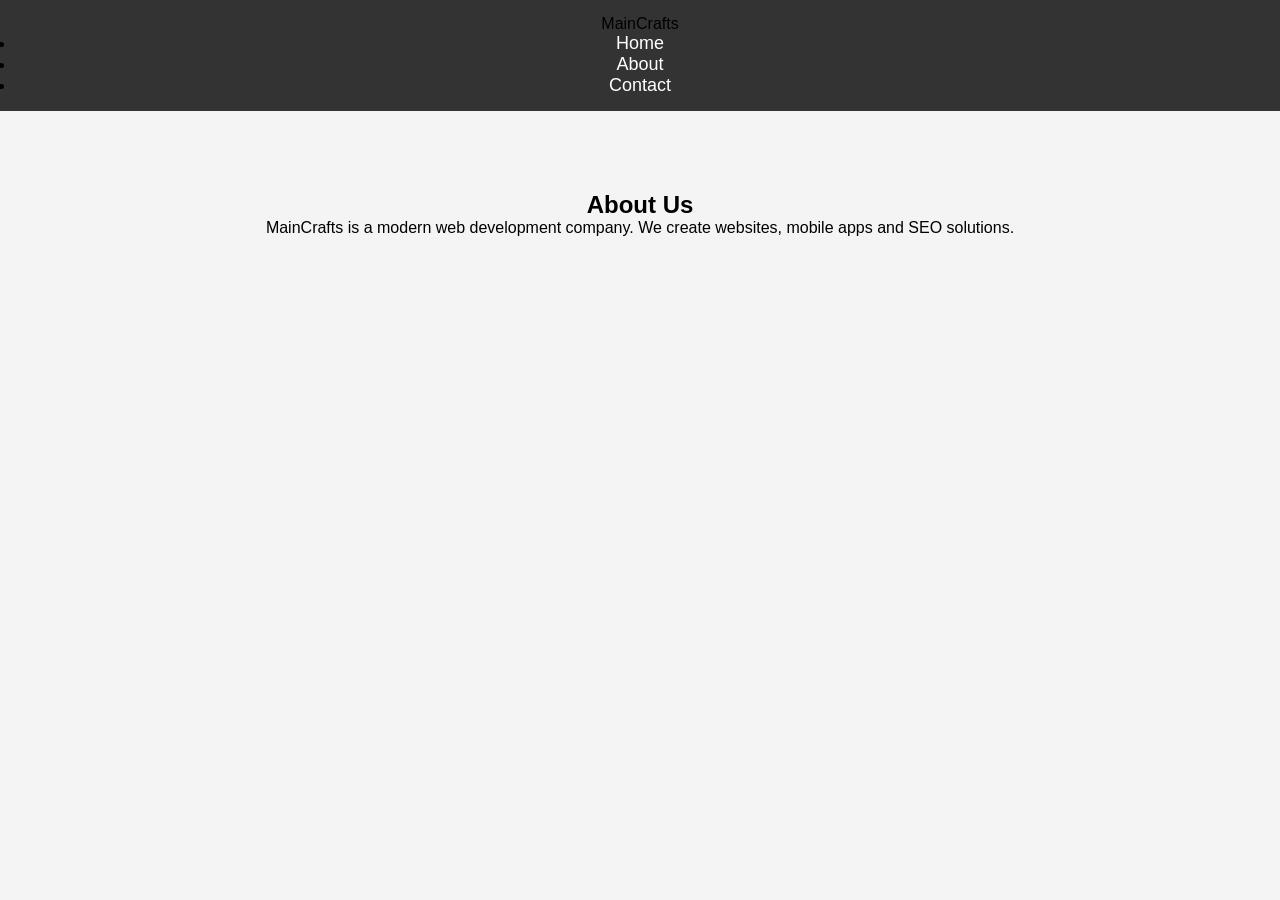
==== about.html @ 76abc1dd "Revise about page content and navigation structure Updated the content and structure of the about pa" ====
<!DOCTYPE html>

<html>

<head>

<title>About</title>

<link rel="stylesheet" href="style.css">

</head>

<body>

<nav>

<div class="logo">MainCrafts</div>

<ul>

<li><a href="index.html">Home</a></li>

<li><a href="about.html">About</a></li>

<li><a href="contact.html">Contact</a></li>

</ul>

</nav>


<section class="about">

<h1>About Us</h1>

<p>

MainCrafts is a modern web development company.

We create websites, mobile apps and SEO solutions.

</p>

</section>

</body>

</html>
---- style.css ----
*{
margin:0;
padding:0;
box-sizing:border-box;
font-family:Arial,sans-serif;
}

body{
background:#f4f4f4;
}

nav{
background:#333;
padding:15px;
text-align:center;
}

nav a{
color:white;
text-decoration:none;
margin:20px;
font-size:18px;
}

nav a:hover{
color:yellow;
}

.hero{
text-align:center;
padding:80px;
background:white;
}

.hero h1{
font-size:40px;
margin-bottom:20px;
}

.hero p{
margin-bottom:20px;
}

.hero button{
padding:12px 25px;
background:#333;
color:white;
border:none;
border-radius:5px;
}

.services{
padding:50px;
text-align:center;
}

.container{
display:flex;
justify-content:center;
gap:20px;
flex-wrap:wrap;
}

.card{
width:250px;
background:white;
padding:20px;
border-radius:10px;
box-shadow:0 0 10px gray;
}

.about{
padding:80px;
text-align:center;
}

.contact{
padding:50px;
text-align:center;
}

form{
width:350px;
margin:auto;
}

input,
textarea{
width:100%;
padding:12px;
margin:10px 0;
border:1px solid #ccc;
border-radius:5px;
}

button{
padding:12px 25px;
background:#333;
color:white;
border:none;
border-radius:5px;
cursor:pointer;
}

button:hover{
background:#555;
}

@media(max-width:768px){

.container{
flex-direction:column;
align-items:center;
}

form{
width:90%;
}

}
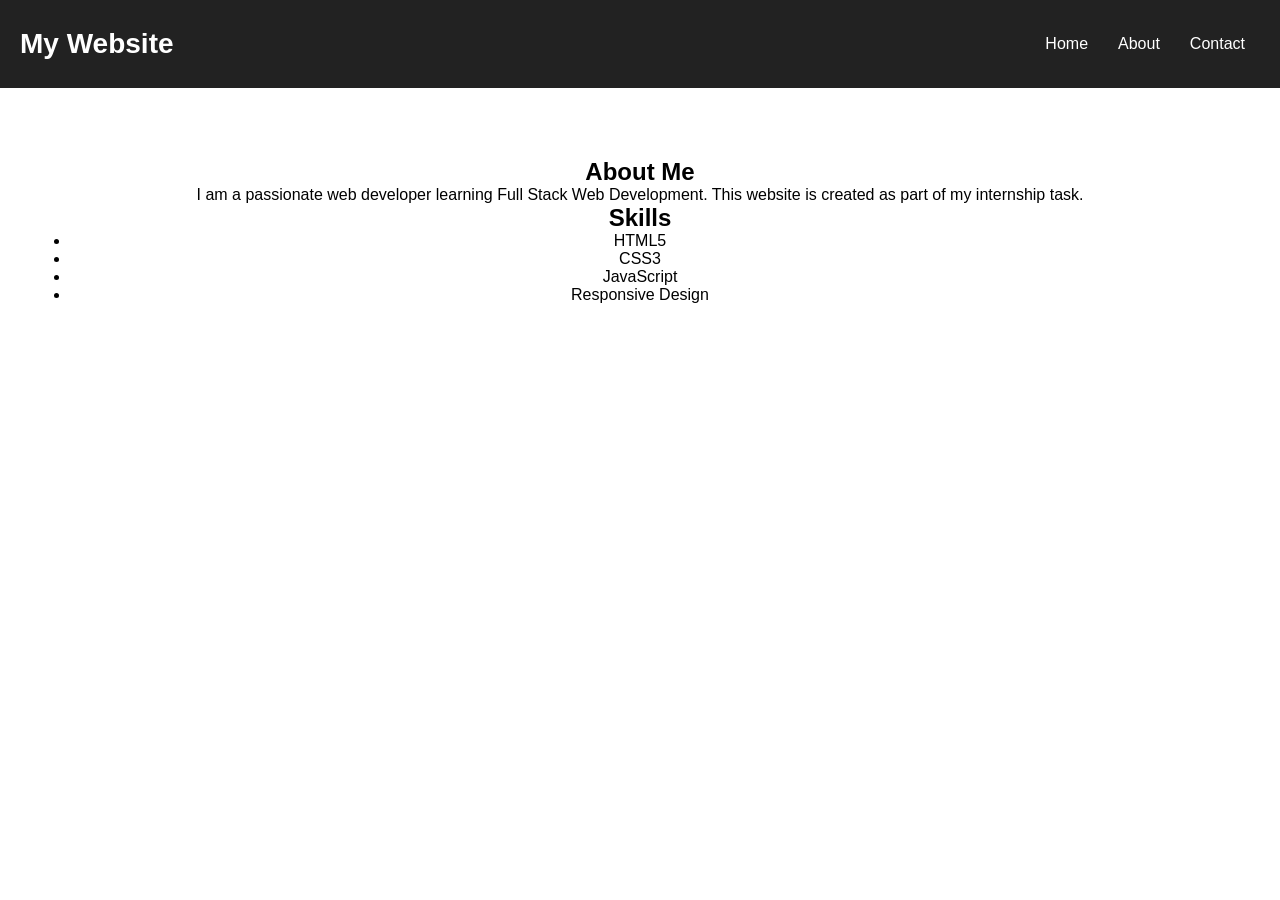
==== commit d0ad25cf: "Update about.html" ====
--- a/about.html
+++ b/about.html
@@ -1,48 +1,37 @@
 <!DOCTYPE html>
-
-<html>
-
+<html lang="en">
 <head>
-
-<title>About</title>
-
-<link rel="stylesheet" href="style.css">
-
+    <meta charset="UTF-8">
+    <meta name="viewport" content="width=device-width, initial-scale=1.0">
+    <title>About</title>
+    <link rel="stylesheet" href="style.css">
 </head>
-
 <body>
 
 <nav>
-
-<div class="logo">MainCrafts</div>
-
-<ul>
-
-<li><a href="index.html">Home</a></li>
-
-<li><a href="about.html">About</a></li>
-
-<li><a href="contact.html">Contact</a></li>
-
-</ul>
-
+    <div class="logo">My Website</div>
+    <ul>
+        <li><a href="index.html">Home</a></li>
+        <li><a href="about.html">About</a></li>
+        <li><a href="contact.html">Contact</a></li>
+    </ul>
 </nav>
 
+<section class="about">
+    <h1>About Me</h1>
+    <p>
+        I am a passionate web developer learning Full Stack Web Development.
+        This website is created as part of my internship task.
+    </p>
 
-<section class="about">
-
-<h1>About Us</h1>
-
-<p>
-
-MainCrafts is a modern web development company.
-
-We create websites, mobile apps and SEO solutions.
-
-</p>
-
+    <h2>Skills</h2>
+    <ul>
+        <li>HTML5</li>
+        <li>CSS3</li>
+        <li>JavaScript</li>
+        <li>Responsive Design</li>
+    </ul>
 </section>
 
 </body>
-
 </html>
--- a/style.css
+++ b/style.css
@@ -5,116 +5,152 @@
 font-family:Arial,sans-serif;
 }
 
-body{
-background:#f4f4f4;
+nav{
+display:flex;
+justify-content:space-between;
+align-items:center;
+padding:20px;
+background:#222;
 }
 
-nav{
-background:#333;
-padding:15px;
-text-align:center;
+.logo{
+color:white;
+font-size:28px;
+font-weight:bold;
 }
 
-nav a{
+nav ul{
+display:flex;
+list-style:none;
+}
+
+nav ul li{
+position:relative;
+}
+
+nav ul li a{
 color:white;
 text-decoration:none;
-margin:20px;
-font-size:18px;
+padding:15px;
+display:block;
 }
 
-nav a:hover{
-color:yellow;
+.dropdown-content{
+
+display:none;
+
+position:absolute;
+
+background:white;
+
+min-width:170px;
+
+box-shadow:0 0 10px gray;
+
+}
+
+.dropdown-content a{
+
+color:black;
+
+padding:12px;
+
+display:block;
+
+}
+
+.dropdown:hover .dropdown-content{
+
+display:block;
+
 }
 
 .hero{
-text-align:center;
-padding:80px;
-background:white;
+
+height:90vh;
+
+display:flex;
+
+flex-direction:column;
+
+justify-content:center;
+
+align-items:center;
+
+background:#f4f4f4;
+
 }
 
 .hero h1{
-font-size:40px;
+
+font-size:50px;
+
 margin-bottom:20px;
+
 }
 
 .hero p{
+
+font-size:20px;
+
 margin-bottom:20px;
+
 }
 
-.hero button{
+.btn{
+
+background:#007bff;
+
+color:white;
+
 padding:12px 25px;
-background:#333;
-color:white;
-border:none;
+
+text-decoration:none;
+
 border-radius:5px;
+
 }
 
-.services{
-padding:50px;
-text-align:center;
-}
-
-.container{
-display:flex;
-justify-content:center;
-gap:20px;
-flex-wrap:wrap;
-}
-
-.card{
-width:250px;
-background:white;
-padding:20px;
-border-radius:10px;
-box-shadow:0 0 10px gray;
-}
-
-.about{
-padding:80px;
-text-align:center;
-}
+.about,
 
 .contact{
-padding:50px;
+
+padding:70px;
+
 text-align:center;
+
 }
 
 form{
+
 width:350px;
+
 margin:auto;
+
 }
 
 input,
+
 textarea{
+
 width:100%;
+
 padding:12px;
+
 margin:10px 0;
-border:1px solid #ccc;
-border-radius:5px;
+
 }
 
 button{
+
 padding:12px 25px;
-background:#333;
+
+background:#007bff;
+
 color:white;
+
 border:none;
-border-radius:5px;
+
 cursor:pointer;
-}
-
-button:hover{
-background:#555;
-}
-
-@media(max-width:768px){
-
-.container{
-flex-direction:column;
-align-items:center;
-}
-
-form{
-width:90%;
-}
 
 }
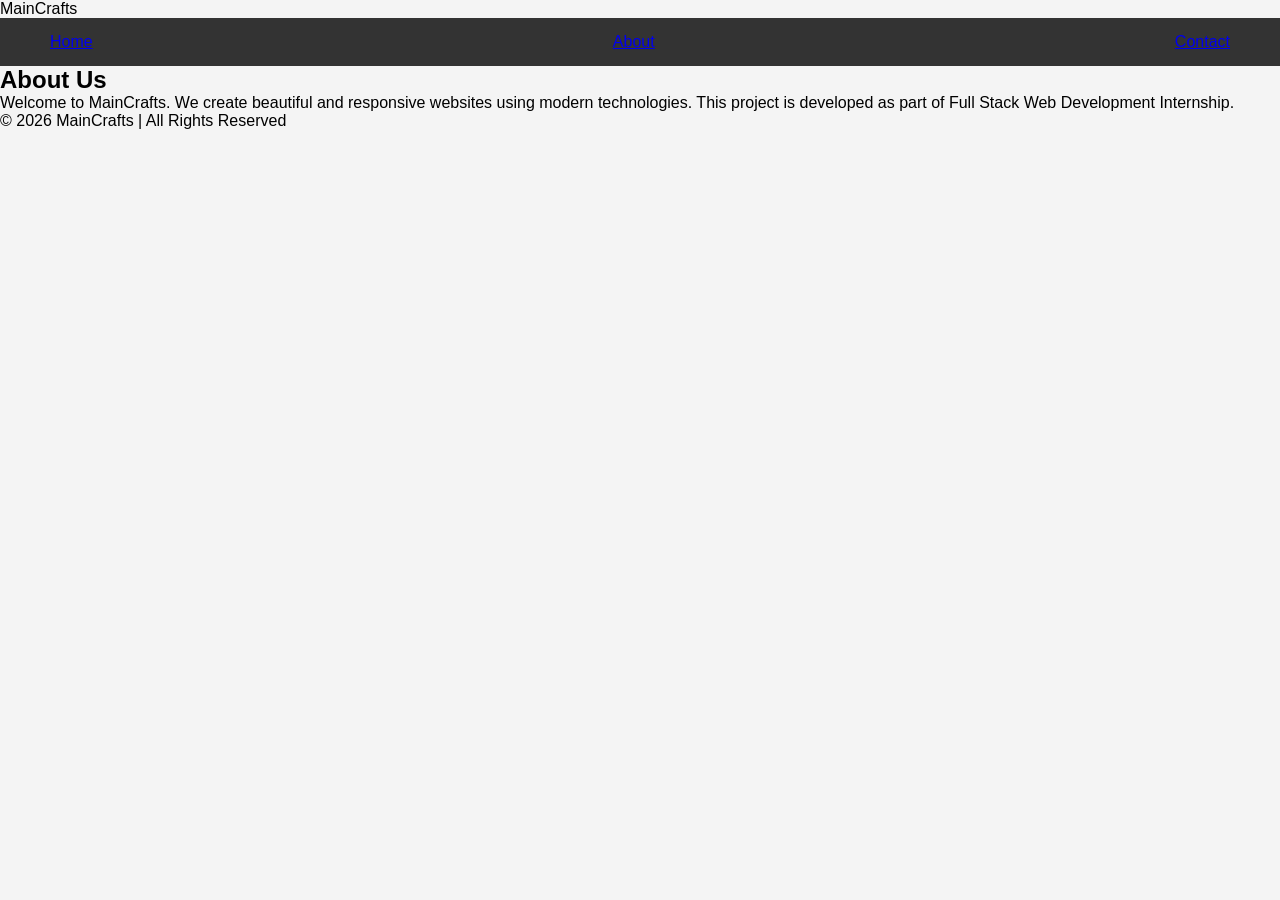
==== commit fd3e60f9: "Revise about.html structure and content" ====
--- a/about.html
+++ b/about.html
@@ -1,37 +1,76 @@
 <!DOCTYPE html>
-<html lang="en">
+<html>
+
 <head>
-    <meta charset="UTF-8">
-    <meta name="viewport" content="width=device-width, initial-scale=1.0">
-    <title>About</title>
-    <link rel="stylesheet" href="style.css">
+
+<meta charset="UTF-8">
+
+<meta name="viewport"
+
+content="width=device-width, initial-scale=1.0">
+
+<title>About</title>
+
+<link rel="stylesheet"
+
+href="style.css">
+
 </head>
+
 <body>
 
+<header>
+
+<div class="logo">
+
+Main<span>Crafts</span>
+
+</div>
+
 <nav>
-    <div class="logo">My Website</div>
-    <ul>
-        <li><a href="index.html">Home</a></li>
-        <li><a href="about.html">About</a></li>
-        <li><a href="contact.html">Contact</a></li>
-    </ul>
+
+<a href="index.html">Home</a>
+
+<a href="about.html">About</a>
+
+<a href="contact.html">Contact</a>
+
 </nav>
 
-<section class="about">
-    <h1>About Me</h1>
-    <p>
-        I am a passionate web developer learning Full Stack Web Development.
-        This website is created as part of my internship task.
-    </p>
+</header>
 
-    <h2>Skills</h2>
-    <ul>
-        <li>HTML5</li>
-        <li>CSS3</li>
-        <li>JavaScript</li>
-        <li>Responsive Design</li>
-    </ul>
+
+<section class="page">
+
+<h1>About Us</h1>
+
+<p>
+
+Welcome to MainCrafts.
+
+We create beautiful and responsive websites
+
+using modern technologies.
+
+This project is developed as part of
+
+Full Stack Web Development Internship.
+
+</p>
+
 </section>
 
+
+<footer>
+
+<p>
+
+© 2026 MainCrafts | All Rights Reserved
+
+</p>
+
+</footer>
+
 </body>
+
 </html>
--- a/style.css
+++ b/style.css
@@ -1,156 +1,108 @@
 *{
-margin:0;
-padding:0;
-box-sizing:border-box;
-font-family:Arial,sans-serif;
+    margin:0;
+    padding:0;
+    box-sizing:border-box;
+    font-family:Arial, sans-serif;
+}
+
+body{
+    background:#f4f4f4;
 }
 
 nav{
-display:flex;
-justify-content:space-between;
-align-items:center;
-padding:20px;
-background:#222;
-}
-
-.logo{
-color:white;
-font-size:28px;
-font-weight:bold;
+    background:#333;
+    color:white;
+    display:flex;
+    justify-content:space-between;
+    align-items:center;
+    padding:15px 50px;
 }
 
 nav ul{
-display:flex;
-list-style:none;
+    list-style:none;
+    display:flex;
 }
 
 nav ul li{
-position:relative;
+    margin-left:20px;
 }
 
 nav ul li a{
-color:white;
-text-decoration:none;
-padding:15px;
-display:block;
-}
-
-.dropdown-content{
-
-display:none;
-
-position:absolute;
-
-background:white;
-
-min-width:170px;
-
-box-shadow:0 0 10px gray;
-
-}
-
-.dropdown-content a{
-
-color:black;
-
-padding:12px;
-
-display:block;
-
-}
-
-.dropdown:hover .dropdown-content{
-
-display:block;
-
+    color:white;
+    text-decoration:none;
 }
 
 .hero{
-
-height:90vh;
-
-display:flex;
-
-flex-direction:column;
-
-justify-content:center;
-
-align-items:center;
-
-background:#f4f4f4;
-
-}
-
-.hero h1{
-
-font-size:50px;
-
-margin-bottom:20px;
-
-}
-
-.hero p{
-
-font-size:20px;
-
-margin-bottom:20px;
-
+    text-align:center;
+    padding:100px 20px;
+    background:linear-gradient(to right,#4facfe,#00f2fe);
+    color:white;
 }
 
 .btn{
+    display:inline-block;
+    margin-top:20px;
+    padding:10px 20px;
+    background:white;
+    color:#333;
+    text-decoration:none;
+    border-radius:5px;
+}
 
-background:#007bff;
+.features{
+    display:grid;
+    grid-template-columns:repeat(auto-fit,minmax(250px,1fr));
+    gap:20px;
+    padding:40px;
+}
 
-color:white;
-
-padding:12px 25px;
-
-text-decoration:none;
-
-border-radius:5px;
-
+.card{
+    background:white;
+    padding:20px;
+    border-radius:10px;
+    text-align:center;
+    box-shadow:0 2px 8px rgba(0,0,0,0.1);
 }
 
 .about,
-
 .contact{
-
-padding:70px;
-
-text-align:center;
-
+    padding:50px;
 }
 
 form{
-
-width:350px;
-
-margin:auto;
-
+    max-width:500px;
+    margin:auto;
 }
 
 input,
-
 textarea{
-
-width:100%;
-
-padding:12px;
-
-margin:10px 0;
-
+    width:100%;
+    padding:12px;
+    margin:10px 0;
+    border:1px solid #ccc;
+    border-radius:5px;
 }
 
 button{
+    width:100%;
+    padding:12px;
+    background:#333;
+    color:white;
+    border:none;
+    border-radius:5px;
+    cursor:pointer;
+}
 
-padding:12px 25px;
+button:hover{
+    background:#555;
+}
 
-background:#007bff;
+@media(max-width:768px){
+    nav{
+        flex-direction:column;
+    }
 
-color:white;
-
-border:none;
-
-cursor:pointer;
-
+    nav ul{
+        margin-top:10px;
+    }
 }
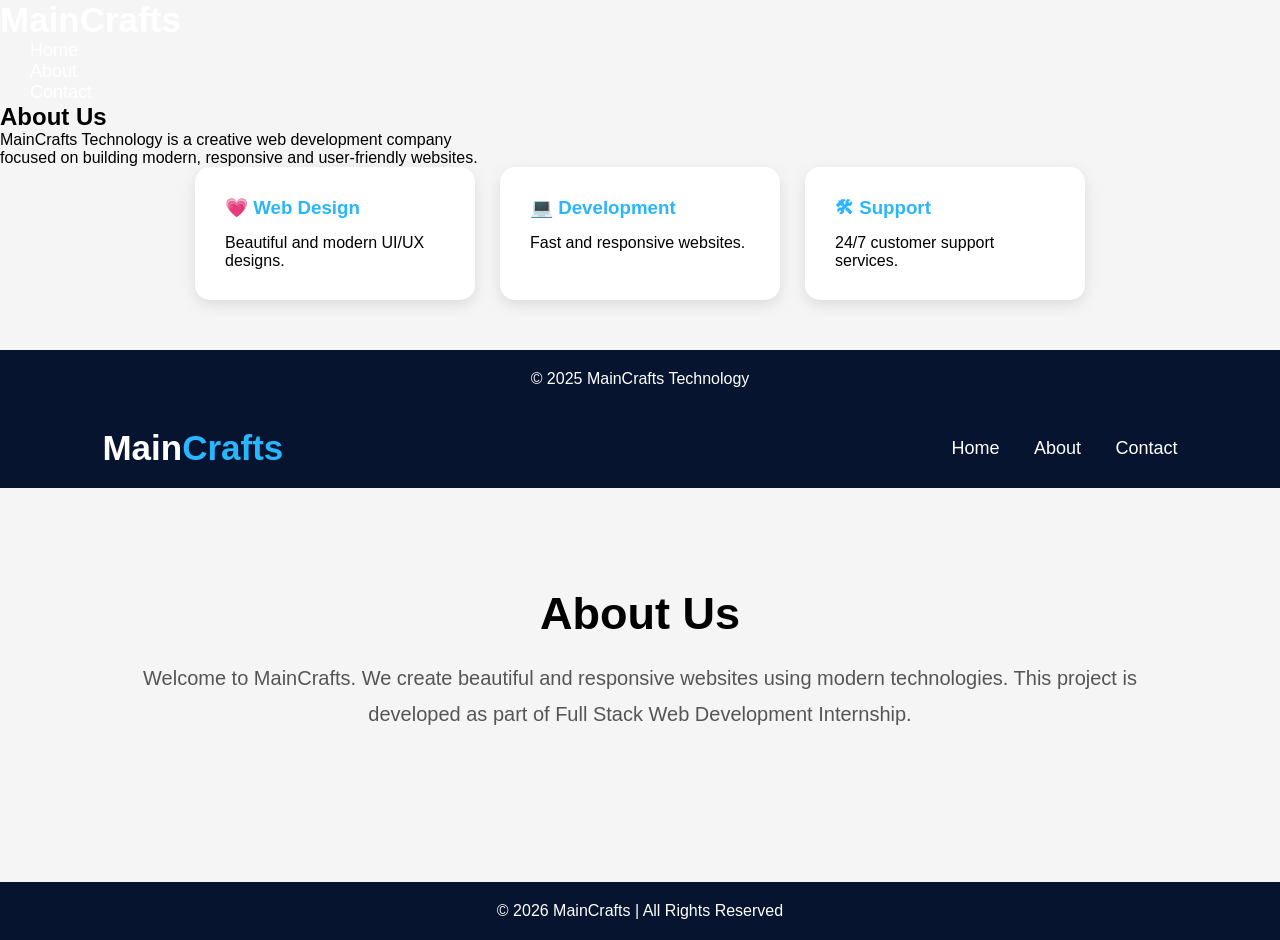
==== commit 859224a8: "Update about.html" ====
--- a/about.html
+++ b/about.html
@@ -1,10 +1,142 @@
 <!DOCTYPE html>
+<html><!DOCTYPE html>
+
 <html>
 
 <head>
 
 <meta charset="UTF-8">
 
+<meta name="viewport" content="width=device-width, initial-scale=1.0">
+
+<title>About Us</title>
+
+<link rel="stylesheet" href="style.css">
+
+</head>
+
+<body>
+
+<nav>
+
+<div class="logo">
+
+MainCrafts
+
+</div>
+
+<ul>
+
+<li><a href="index.html">Home</a></li>
+
+<li><a href="about.html">About</a></li>
+
+<li><a href="contact.html">Contact</a></li>
+
+</ul>
+
+</nav>
+
+
+
+<section class="about-bg">
+
+<div class="about-overlay">
+
+<h1>
+
+About Us
+
+</h1>
+
+<p class="about-text">
+
+MainCrafts Technology is a creative web development company
+
+<br>
+
+focused on building modern, responsive and user-friendly websites.
+
+</p>
+
+
+<div class="cards">
+
+<div class="card">
+
+<h3>
+
+💗 Web Design
+
+</h3>
+
+<p>
+
+Beautiful and modern UI/UX designs.
+
+</p>
+
+</div>
+
+
+
+<div class="card">
+
+<h3>
+
+💻 Development
+
+</h3>
+
+<p>
+
+Fast and responsive websites.
+
+</p>
+
+</div>
+
+
+
+<div class="card">
+
+<h3>
+
+🛠 Support
+
+</h3>
+
+<p>
+
+24/7 customer support services.
+
+</p>
+
+</div>
+
+
+</div>
+
+</div>
+
+</section>
+
+
+
+<footer>
+
+© 2025 MainCrafts Technology
+
+</footer>
+
+</body>
+
+</html>
+
+<head>
+
+<meta charset="UTF-8">
+
 <meta name="viewport"
 
 content="width=device-width, initial-scale=1.0">
--- a/style.css
+++ b/style.css
@@ -1,108 +1,272 @@
 *{
-    margin:0;
-    padding:0;
-    box-sizing:border-box;
-    font-family:Arial, sans-serif;
+margin:0;
+padding:0;
+box-sizing:border-box;
+font-family:Arial,sans-serif;
 }
 
 body{
-    background:#f4f4f4;
+
+background:#f5f5f5;
+
+}
+
+header{
+
+display:flex;
+
+justify-content:space-between;
+
+align-items:center;
+
+padding:20px 8%;
+
+background:#06142f;
+
+}
+
+.logo{
+
+font-size:35px;
+
+font-weight:bold;
+
+color:white;
+
+}
+
+.logo span{
+
+color:#29b6ff;
+
+}
+
+nav a{
+
+color:white;
+
+text-decoration:none;
+
+margin-left:30px;
+
+font-size:18px;
+
+}
+
+.hero{
+
+height:80vh;
+
+display:flex;
+
+justify-content:center;
+
+align-items:center;
+
+text-align:center;
+
+padding:20px;
+
+}
+
+.hero h1{
+
+font-size:55px;
+
+}
+
+.hero span{
+
+color:#29b6ff;
+
+}
+
+.hero p{
+
+margin:25px 0;
+
+font-size:20px;
+
+color:#555;
+
+}
+
+.btn{
+
+background:#29b6ff;
+
+padding:12px 25px;
+
+color:white;
+
+text-decoration:none;
+
+border-radius:30px;
+
+}
+
+.services{
+
+padding:70px 8%;
+
+text-align:center;
+
+}
+
+.services h2{
+
+font-size:40px;
+
+margin-bottom:40px;
+
+}
+
+.cards{
+
+display:flex;
+
+justify-content:center;
+
+gap:25px;
+
+flex-wrap:wrap;
+
+}
+
+.card{
+
+width:280px;
+
+background:white;
+
+padding:30px;
+
+border-radius:15px;
+
+box-shadow:0 5px 15px rgba(0,0,0,0.1);
+
+}
+
+.card h3{
+
+color:#29b6ff;
+
+margin-bottom:15px;
+
+}
+
+.page{
+
+padding:100px 8%;
+
+text-align:center;
+
+}
+
+.page h1{
+
+font-size:45px;
+
+margin-bottom:20px;
+
+}
+
+.page p{
+
+font-size:20px;
+
+line-height:1.8;
+
+color:#555;
+
+}
+
+form{
+
+max-width:500px;
+
+margin:auto;
+
+}
+
+input,
+
+textarea{
+
+width:100%;
+
+padding:15px;
+
+margin:15px 0;
+
+border:1px solid #ccc;
+
+border-radius:8px;
+
+font-size:16px;
+
+}
+
+button{
+
+width:100%;
+
+padding:15px;
+
+background:#29b6ff;
+
+color:white;
+
+border:none;
+
+border-radius:8px;
+
+font-size:18px;
+
+cursor:pointer;
+
+}
+
+footer{
+
+background:#06142f;
+
+color:white;
+
+text-align:center;
+
+padding:20px;
+
+margin-top:50px;
+
+}
+
+@media(max-width:768px){
+
+header{
+
+flex-direction:column;
+
 }
 
 nav{
-    background:#333;
-    color:white;
-    display:flex;
-    justify-content:space-between;
-    align-items:center;
-    padding:15px 50px;
-}
-
-nav ul{
-    list-style:none;
-    display:flex;
-}
-
-nav ul li{
-    margin-left:20px;
-}
-
-nav ul li a{
-    color:white;
-    text-decoration:none;
-}
-
-.hero{
-    text-align:center;
-    padding:100px 20px;
-    background:linear-gradient(to right,#4facfe,#00f2fe);
-    color:white;
-}
-
-.btn{
-    display:inline-block;
-    margin-top:20px;
-    padding:10px 20px;
-    background:white;
-    color:#333;
-    text-decoration:none;
-    border-radius:5px;
-}
-
-.features{
-    display:grid;
-    grid-template-columns:repeat(auto-fit,minmax(250px,1fr));
-    gap:20px;
-    padding:40px;
-}
-
-.card{
-    background:white;
-    padding:20px;
-    border-radius:10px;
-    text-align:center;
-    box-shadow:0 2px 8px rgba(0,0,0,0.1);
-}
-
-.about,
-.contact{
-    padding:50px;
-}
-
-form{
-    max-width:500px;
-    margin:auto;
-}
-
-input,
-textarea{
-    width:100%;
-    padding:12px;
-    margin:10px 0;
-    border:1px solid #ccc;
-    border-radius:5px;
-}
-
-button{
-    width:100%;
-    padding:12px;
-    background:#333;
-    color:white;
-    border:none;
-    border-radius:5px;
-    cursor:pointer;
-}
-
-button:hover{
-    background:#555;
-}
-
-@media(max-width:768px){
-    nav{
-        flex-direction:column;
-    }
-
-    nav ul{
-        margin-top:10px;
-    }
-}
+
+margin-top:15px;
+
+}
+
+nav a{
+
+display:block;
+
+margin:10px;
+
+}
+
+.hero h1{
+
+font-size:35px;
+
+}
+
+}
--- a/style.css
+++ b/style.css
@@ -1,108 +1,272 @@
 *{
-    margin:0;
-    padding:0;
-    box-sizing:border-box;
-    font-family:Arial, sans-serif;
+margin:0;
+padding:0;
+box-sizing:border-box;
+font-family:Arial,sans-serif;
 }
 
 body{
-    background:#f4f4f4;
+
+background:#f5f5f5;
+
+}
+
+header{
+
+display:flex;
+
+justify-content:space-between;
+
+align-items:center;
+
+padding:20px 8%;
+
+background:#06142f;
+
+}
+
+.logo{
+
+font-size:35px;
+
+font-weight:bold;
+
+color:white;
+
+}
+
+.logo span{
+
+color:#29b6ff;
+
+}
+
+nav a{
+
+color:white;
+
+text-decoration:none;
+
+margin-left:30px;
+
+font-size:18px;
+
+}
+
+.hero{
+
+height:80vh;
+
+display:flex;
+
+justify-content:center;
+
+align-items:center;
+
+text-align:center;
+
+padding:20px;
+
+}
+
+.hero h1{
+
+font-size:55px;
+
+}
+
+.hero span{
+
+color:#29b6ff;
+
+}
+
+.hero p{
+
+margin:25px 0;
+
+font-size:20px;
+
+color:#555;
+
+}
+
+.btn{
+
+background:#29b6ff;
+
+padding:12px 25px;
+
+color:white;
+
+text-decoration:none;
+
+border-radius:30px;
+
+}
+
+.services{
+
+padding:70px 8%;
+
+text-align:center;
+
+}
+
+.services h2{
+
+font-size:40px;
+
+margin-bottom:40px;
+
+}
+
+.cards{
+
+display:flex;
+
+justify-content:center;
+
+gap:25px;
+
+flex-wrap:wrap;
+
+}
+
+.card{
+
+width:280px;
+
+background:white;
+
+padding:30px;
+
+border-radius:15px;
+
+box-shadow:0 5px 15px rgba(0,0,0,0.1);
+
+}
+
+.card h3{
+
+color:#29b6ff;
+
+margin-bottom:15px;
+
+}
+
+.page{
+
+padding:100px 8%;
+
+text-align:center;
+
+}
+
+.page h1{
+
+font-size:45px;
+
+margin-bottom:20px;
+
+}
+
+.page p{
+
+font-size:20px;
+
+line-height:1.8;
+
+color:#555;
+
+}
+
+form{
+
+max-width:500px;
+
+margin:auto;
+
+}
+
+input,
+
+textarea{
+
+width:100%;
+
+padding:15px;
+
+margin:15px 0;
+
+border:1px solid #ccc;
+
+border-radius:8px;
+
+font-size:16px;
+
+}
+
+button{
+
+width:100%;
+
+padding:15px;
+
+background:#29b6ff;
+
+color:white;
+
+border:none;
+
+border-radius:8px;
+
+font-size:18px;
+
+cursor:pointer;
+
+}
+
+footer{
+
+background:#06142f;
+
+color:white;
+
+text-align:center;
+
+padding:20px;
+
+margin-top:50px;
+
+}
+
+@media(max-width:768px){
+
+header{
+
+flex-direction:column;
+
 }
 
 nav{
-    background:#333;
-    color:white;
-    display:flex;
-    justify-content:space-between;
-    align-items:center;
-    padding:15px 50px;
-}
-
-nav ul{
-    list-style:none;
-    display:flex;
-}
-
-nav ul li{
-    margin-left:20px;
-}
-
-nav ul li a{
-    color:white;
-    text-decoration:none;
-}
-
-.hero{
-    text-align:center;
-    padding:100px 20px;
-    background:linear-gradient(to right,#4facfe,#00f2fe);
-    color:white;
-}
-
-.btn{
-    display:inline-block;
-    margin-top:20px;
-    padding:10px 20px;
-    background:white;
-    color:#333;
-    text-decoration:none;
-    border-radius:5px;
-}
-
-.features{
-    display:grid;
-    grid-template-columns:repeat(auto-fit,minmax(250px,1fr));
-    gap:20px;
-    padding:40px;
-}
-
-.card{
-    background:white;
-    padding:20px;
-    border-radius:10px;
-    text-align:center;
-    box-shadow:0 2px 8px rgba(0,0,0,0.1);
-}
-
-.about,
-.contact{
-    padding:50px;
-}
-
-form{
-    max-width:500px;
-    margin:auto;
-}
-
-input,
-textarea{
-    width:100%;
-    padding:12px;
-    margin:10px 0;
-    border:1px solid #ccc;
-    border-radius:5px;
-}
-
-button{
-    width:100%;
-    padding:12px;
-    background:#333;
-    color:white;
-    border:none;
-    border-radius:5px;
-    cursor:pointer;
-}
-
-button:hover{
-    background:#555;
-}
-
-@media(max-width:768px){
-    nav{
-        flex-direction:column;
-    }
-
-    nav ul{
-        margin-top:10px;
-    }
-}
+
+margin-top:15px;
+
+}
+
+nav a{
+
+display:block;
+
+margin:10px;
+
+}
+
+.hero h1{
+
+font-size:35px;
+
+}
+
+}
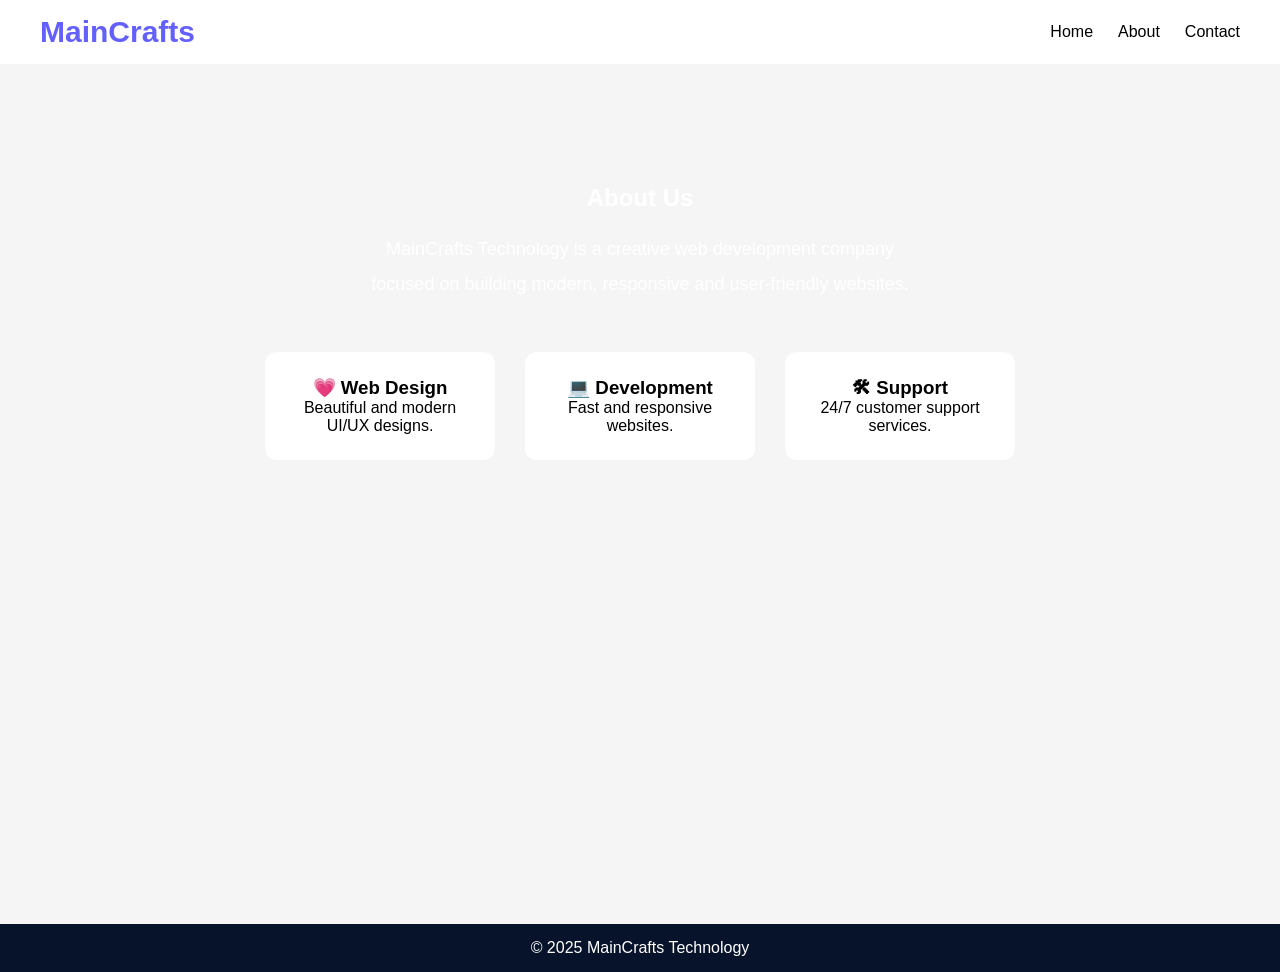
==== commit d7359efb: "Add files via upload" ====
--- a/about.html
+++ b/about.html
@@ -1,208 +1,133 @@
-<!DOCTYPE html>
-<html><!DOCTYPE html>
-
-<html>
-
-<head>
-
-<meta charset="UTF-8">
-
-<meta name="viewport" content="width=device-width, initial-scale=1.0">
-
-<title>About Us</title>
-
-<link rel="stylesheet" href="style.css">
-
-</head>
-
-<body>
-
-<nav>
-
-<div class="logo">
-
-MainCrafts
-
-</div>
-
-<ul>
-
-<li><a href="index.html">Home</a></li>
-
-<li><a href="about.html">About</a></li>
-
-<li><a href="contact.html">Contact</a></li>
-
-</ul>
-
-</nav>
-
-
-
-<section class="about-bg">
-
-<div class="about-overlay">
-
-<h1>
-
-About Us
-
-</h1>
-
-<p class="about-text">
-
-MainCrafts Technology is a creative web development company
-
-<br>
-
-focused on building modern, responsive and user-friendly websites.
-
-</p>
-
-
-<div class="cards">
-
-<div class="card">
-
-<h3>
-
-💗 Web Design
-
-</h3>
-
-<p>
-
-Beautiful and modern UI/UX designs.
-
-</p>
-
-</div>
-
-
-
-<div class="card">
-
-<h3>
-
-💻 Development
-
-</h3>
-
-<p>
-
-Fast and responsive websites.
-
-</p>
-
-</div>
-
-
-
-<div class="card">
-
-<h3>
-
-🛠 Support
-
-</h3>
-
-<p>
-
-24/7 customer support services.
-
-</p>
-
-</div>
-
-
-</div>
-
-</div>
-
-</section>
-
-
-
-<footer>
-
-© 2025 MainCrafts Technology
-
-</footer>
-
-</body>
-
-</html>
-
-<head>
-
-<meta charset="UTF-8">
-
-<meta name="viewport"
-
-content="width=device-width, initial-scale=1.0">
-
-<title>About</title>
-
-<link rel="stylesheet"
-
-href="style.css">
-
-</head>
-
-<body>
-
-<header>
-
-<div class="logo">
-
-Main<span>Crafts</span>
-
-</div>
-
-<nav>
-
-<a href="index.html">Home</a>
-
-<a href="about.html">About</a>
-
-<a href="contact.html">Contact</a>
-
-</nav>
-
-</header>
-
-
-<section class="page">
-
-<h1>About Us</h1>
-
-<p>
-
-Welcome to MainCrafts.
-
-We create beautiful and responsive websites
-
-using modern technologies.
-
-This project is developed as part of
-
-Full Stack Web Development Internship.
-
-</p>
-
-</section>
-
-
-<footer>
-
-<p>
-
-© 2026 MainCrafts | All Rights Reserved
-
-</p>
-
-</footer>
-
-</body>
-
-</html>
+<!DOCTYPE html>
+
+<html>
+
+<head>
+
+<meta charset="UTF-8">
+
+<meta name="viewport" content="width=device-width, initial-scale=1.0">
+
+<title>About Us</title>
+
+<link rel="stylesheet" href="style.css">
+
+</head>
+
+<body>
+
+<nav>
+
+<div class="logo">
+
+MainCrafts
+
+</div>
+
+<ul>
+
+<li><a href="index.html">Home</a></li>
+
+<li><a href="about.html">About</a></li>
+
+<li><a href="contact.html">Contact</a></li>
+
+</ul>
+
+</nav>
+
+
+
+<section class="about-bg">
+
+<div class="about-overlay">
+
+<h1>
+
+About Us
+
+</h1>
+
+<p class="about-text">
+
+MainCrafts Technology is a creative web development company
+
+<br>
+
+focused on building modern, responsive and user-friendly websites.
+
+</p>
+
+
+<div class="cards">
+
+<div class="card">
+
+<h3>
+
+💗 Web Design
+
+</h3>
+
+<p>
+
+Beautiful and modern UI/UX designs.
+
+</p>
+
+</div>
+
+
+
+<div class="card">
+
+<h3>
+
+💻 Development
+
+</h3>
+
+<p>
+
+Fast and responsive websites.
+
+</p>
+
+</div>
+
+
+
+<div class="card">
+
+<h3>
+
+🛠 Support
+
+</h3>
+
+<p>
+
+24/7 customer support services.
+
+</p>
+
+</div>
+
+
+</div>
+
+</div>
+
+</section>
+
+
+
+<footer>
+
+© 2025 MainCrafts Technology
+
+</footer>
+
+</body>
+
+</html>
--- a/style.css
+++ b/style.css
@@ -1,9 +1,15 @@
 *{
+
 margin:0;
+
 padding:0;
+
 box-sizing:border-box;
+
 font-family:Arial,sans-serif;
-}
+
+}
+
 
 body{
 
@@ -11,7 +17,10 @@
 
 }
 
-header{
+
+/* NAVBAR */
+
+nav{
 
 display:flex;
 
@@ -19,254 +28,353 @@
 
 align-items:center;
 
-padding:20px 8%;
-
-background:#06142f;
-
-}
+padding:15px 40px;
+
+background:white;
+
+}
+
 
 .logo{
 
-font-size:35px;
+font-size:30px;
 
 font-weight:bold;
 
-color:white;
-
-}
-
-.logo span{
-
-color:#29b6ff;
-
-}
-
-nav a{
-
-color:white;
+color:#6460ff;
+
+}
+
+
+ul{
+
+display:flex;
+
+list-style:none;
+
+}
+
+
+ul li{
+
+position:relative;
+
+margin-left:25px;
+
+}
+
+
+ul li a{
 
 text-decoration:none;
 
-margin-left:30px;
+color:black;
+
+font-size:16px;
+
+}
+
+
+/* DROPDOWN */
+
+.dropdown-content{
+
+display:none;
+
+position:absolute;
+
+background:white;
+
+min-width:170px;
+
+box-shadow:0 0 10px rgba(0,0,0,0.2);
+
+border-radius:5px;
+
+}
+
+
+.dropdown-content a{
+
+display:block;
+
+padding:12px;
+
+}
+
+
+.dropdown:hover .dropdown-content{
+
+display:block;
+
+}
+
+
+/* HOME */
+
+.hero{
+
+height:90vh;
+
+background:url("https://images.unsplash.com/photo-1518770660439-4636190af475")
+
+center/cover no-repeat;
+
+display:flex;
+
+justify-content:center;
+
+align-items:center;
+
+}
+
+
+.overlay{
+
+text-align:center;
+
+color:white;
+
+}
+
+
+.overlay h1{
+
+font-size:50px;
+
+margin-bottom:20px;
+
+}
+
+
+.overlay p{
 
 font-size:18px;
 
 }
 
-.hero{
-
-height:80vh;
+
+.overlay button{
+
+margin-top:25px;
+
+padding:12px 30px;
+
+border:none;
+
+border-radius:25px;
+
+background:#6460ff;
+
+color:white;
+
+font-size:16px;
+
+cursor:pointer;
+
+transition:0.3s;
+
+}
+
+
+.overlay button:hover{
+
+background:#4b48ff;
+
+}
+
+
+/* ABOUT */
+
+.about-bg{
+
+height:90vh;
+
+background:url("https://images.unsplash.com/photo-1518770660439-4636190af475")
+
+center/cover no-repeat;
+
+}
+
+
+.about-overlay{
+
+text-align:center;
+
+padding-top:120px;
+
+color:white;
+
+}
+
+
+.about-text{
+
+margin-top:20px;
+
+font-size:18px;
+
+line-height:35px;
+
+}
+
+
+.cards{
 
 display:flex;
 
 justify-content:center;
 
-align-items:center;
+gap:30px;
+
+margin-top:50px;
+
+}
+
+
+.card{
+
+background:white;
+
+color:black;
+
+padding:25px;
+
+width:230px;
+
+border-radius:12px;
+
+transition:0.4s ease;
+
+cursor:pointer;
+
+}
+
+
+.card:hover{
+
+transform:scale(1.1);
+
+box-shadow:0 10px 25px rgba(0,0,0,0.4);
+
+}
+
+
+/* CONTACT */
+
+.contact{
+
+width:40%;
+
+margin:80px auto;
+
+background:white;
+
+padding:30px;
+
+border-radius:10px;
+
+box-shadow:0 0 10px rgba(0,0,0,0.2);
 
 text-align:center;
 
-padding:20px;
-
-}
-
-.hero h1{
-
-font-size:55px;
-
-}
-
-.hero span{
-
-color:#29b6ff;
-
-}
-
-.hero p{
-
-margin:25px 0;
-
-font-size:20px;
-
-color:#555;
-
-}
-
-.btn{
-
-background:#29b6ff;
+}
+
+
+.contact h2{
+
+margin-bottom:20px;
+
+}
+
+
+input,
+
+textarea{
+
+width:100%;
+
+padding:12px;
+
+margin-top:15px;
+
+border:1px solid #ccc;
+
+border-radius:5px;
+
+font-size:15px;
+
+}
+
+
+textarea{
+
+resize:none;
+
+height:120px;
+
+}
+
+
+button{
+
+margin-top:20px;
 
 padding:12px 25px;
 
-color:white;
-
-text-decoration:none;
-
-border-radius:30px;
-
-}
-
-.services{
-
-padding:70px 8%;
+background:#6460ff;
+
+color:white;
+
+border:none;
+
+border-radius:5px;
+
+font-size:15px;
+
+cursor:pointer;
+
+}
+
+
+button:hover{
+
+background:#4b48ff;
+
+}
+
+
+/* FOOTER */
+
+footer{
+
+background:#07132a;
+
+color:white;
 
 text-align:center;
 
-}
-
-.services h2{
-
-font-size:40px;
-
-margin-bottom:40px;
-
-}
-
-.cards{
-
-display:flex;
-
-justify-content:center;
-
-gap:25px;
-
-flex-wrap:wrap;
-
-}
-
-.card{
-
-width:280px;
-
-background:white;
-
-padding:30px;
-
-border-radius:15px;
-
-box-shadow:0 5px 15px rgba(0,0,0,0.1);
-
-}
-
-.card h3{
-
-color:#29b6ff;
-
-margin-bottom:15px;
-
-}
-
-.page{
-
-padding:100px 8%;
-
-text-align:center;
-
-}
-
-.page h1{
-
-font-size:45px;
-
-margin-bottom:20px;
-
-}
-
-.page p{
-
-font-size:20px;
-
-line-height:1.8;
-
-color:#555;
-
-}
-
-form{
-
-max-width:500px;
-
-margin:auto;
-
-}
-
-input,
-
+padding:15px;
+
+margin-top:50px;
+
+}
 textarea{
 
 width:100%;
 
-padding:15px;
-
-margin:15px 0;
+padding:12px;
+
+margin-top:15px;
 
 border:1px solid #ccc;
 
-border-radius:8px;
-
-font-size:16px;
-
-}
-
-button{
-
-width:100%;
-
-padding:15px;
-
-background:#29b6ff;
-
-color:white;
-
-border:none;
-
-border-radius:8px;
-
-font-size:18px;
-
-cursor:pointer;
-
-}
-
-footer{
-
-background:#06142f;
-
-color:white;
-
-text-align:center;
-
-padding:20px;
-
-margin-top:50px;
-
-}
-
-@media(max-width:768px){
-
-header{
-
-flex-direction:column;
-
-}
-
-nav{
-
-margin-top:15px;
-
-}
-
-nav a{
-
-display:block;
-
-margin:10px;
-
-}
-
-.hero h1{
-
-font-size:35px;
-
-}
-
-}
+border-radius:5px;
+
+font-size:15px;
+
+height:120px;
+
+resize:none;
+
+}
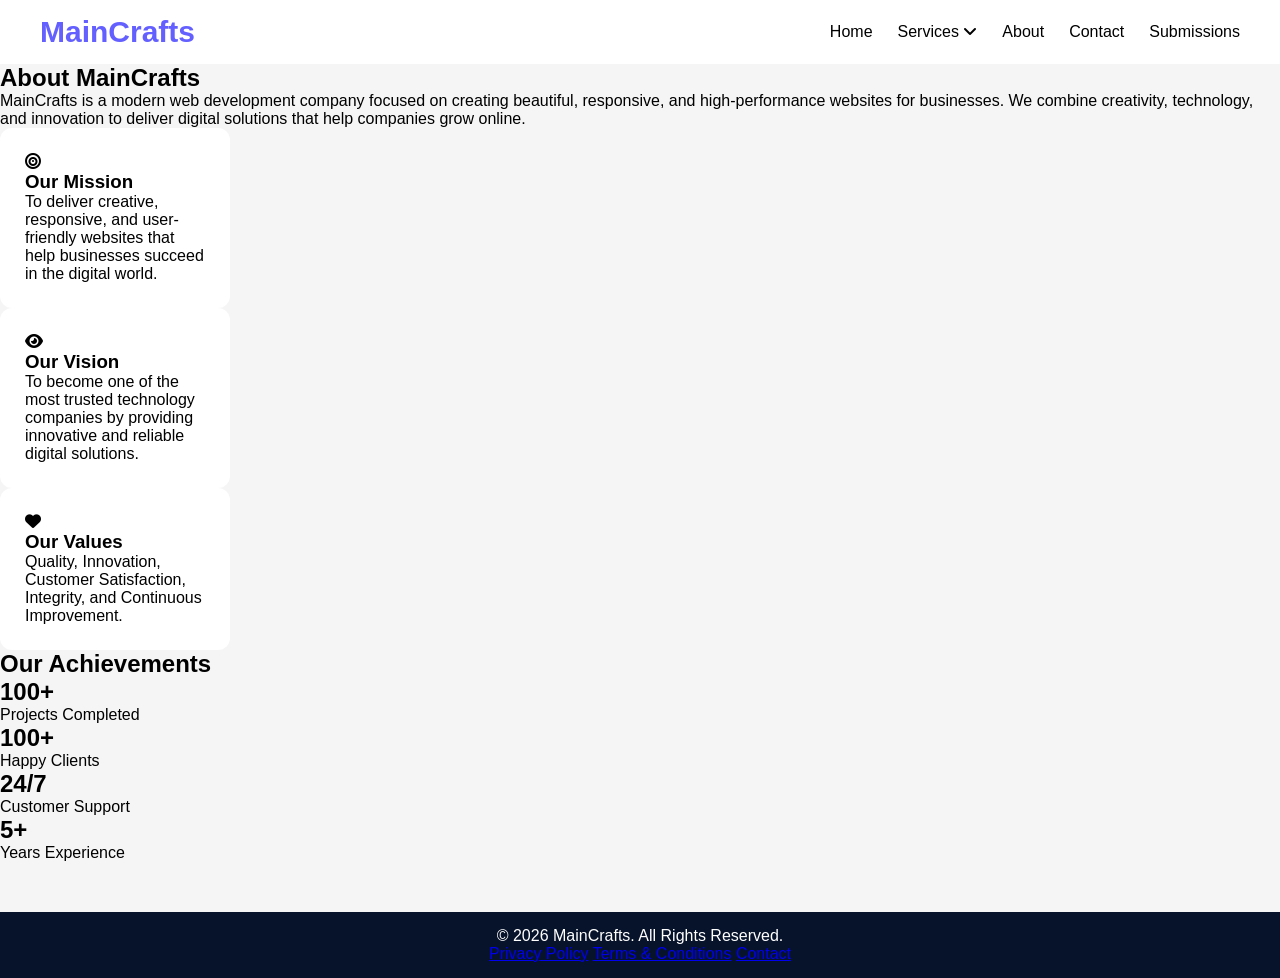
==== commit 010c8a29: "Update about.html" ====
--- a/about.html
+++ b/about.html
@@ -1,118 +1,118 @@
 <!DOCTYPE html>
-
-<html>
+<html lang="en">
 
 <head>
-
 <meta charset="UTF-8">
-
 <meta name="viewport" content="width=device-width, initial-scale=1.0">
 
-<title>About Us</title>
+<title>About | MainCrafts</title>
 
 <link rel="stylesheet" href="style.css">
+
+<link rel="stylesheet"
+href="https://cdnjs.cloudflare.com/ajax/libs/font-awesome/6.5.2/css/all.min.css">
 
 </head>
 
 <body>
 
-<nav>
+<header>
+
+<nav class="navbar">
 
 <div class="logo">
-
 MainCrafts
-
 </div>
 
-<ul>
+<ul class="nav-links">
 
 <li><a href="index.html">Home</a></li>
 
-<li><a href="about.html">About</a></li>
+<li class="dropdown">
+
+<a href="#">Services <i class="fa fa-angle-down"></i></a>
+
+<ul class="dropdown-content">
+
+<li><a href="#">Web Design</a></li>
+
+<li><a href="#">SEO</a></li>
+
+<li><a href="#">App Development</a></li>
+
+</ul>
+
+</li>
+
+<li><a href="about.html" class="active">About</a></li>
 
 <li><a href="contact.html">Contact</a></li>
+
+<li><a href="submissions.html">Submissions</a></li>
 
 </ul>
 
 </nav>
 
+</header>
 
+<section class="about-section">
 
-<section class="about-bg">
+<h1>About MainCrafts</h1>
 
-<div class="about-overlay">
+<p>
 
-<h1>
-
-About Us
-
-</h1>
-
-<p class="about-text">
-
-MainCrafts Technology is a creative web development company
-
-<br>
-
-focused on building modern, responsive and user-friendly websites.
+MainCrafts is a modern web development company focused on creating beautiful,
+responsive, and high-performance websites for businesses. We combine creativity,
+technology, and innovation to deliver digital solutions that help companies
+grow online.
 
 </p>
 
-
-<div class="cards">
+<div class="about-cards">
 
 <div class="card">
 
-<h3>
+<i class="fas fa-bullseye"></i>
 
-💗 Web Design
-
-</h3>
+<h3>Our Mission</h3>
 
 <p>
 
-Beautiful and modern UI/UX designs.
+To deliver creative, responsive, and user-friendly websites that help businesses
+succeed in the digital world.
 
 </p>
 
 </div>
 
-
-
 <div class="card">
 
-<h3>
+<i class="fas fa-eye"></i>
 
-💻 Development
-
-</h3>
+<h3>Our Vision</h3>
 
 <p>
 
-Fast and responsive websites.
+To become one of the most trusted technology companies by providing innovative
+and reliable digital solutions.
 
 </p>
 
 </div>
 
-
-
 <div class="card">
 
-<h3>
+<i class="fas fa-heart"></i>
 
-🛠 Support
-
-</h3>
+<h3>Our Values</h3>
 
 <p>
 
-24/7 customer support services.
+Quality, Innovation, Customer Satisfaction, Integrity, and Continuous
+Improvement.
 
 </p>
-
-</div>
-
 
 </div>
 
@@ -120,14 +120,64 @@
 
 </section>
 
+<section class="features">
 
+<h2>Our Achievements</h2>
+
+<div class="feature-container">
+
+<div class="stat-box">
+
+<h2>100+</h2>
+
+<p>Projects Completed</p>
+
+</div>
+
+<div class="stat-box">
+
+<h2>100+</h2>
+
+<p>Happy Clients</p>
+
+</div>
+
+<div class="stat-box">
+
+<h2>24/7</h2>
+
+<p>Customer Support</p>
+
+</div>
+
+<div class="stat-box">
+
+<h2>5+</h2>
+
+<p>Years Experience</p>
+
+</div>
+
+</div>
+
+</section>
 
 <footer>
 
-© 2025 MainCrafts Technology
+<p>© 2026 MainCrafts. All Rights Reserved.</p>
+
+<div class="footer-links">
+
+<a href="#">Privacy Policy</a>
+
+<a href="#">Terms & Conditions</a>
+
+<a href="contact.html">Contact</a>
+
+</div>
 
 </footer>
 
 </body>
 
-</html>+</html>
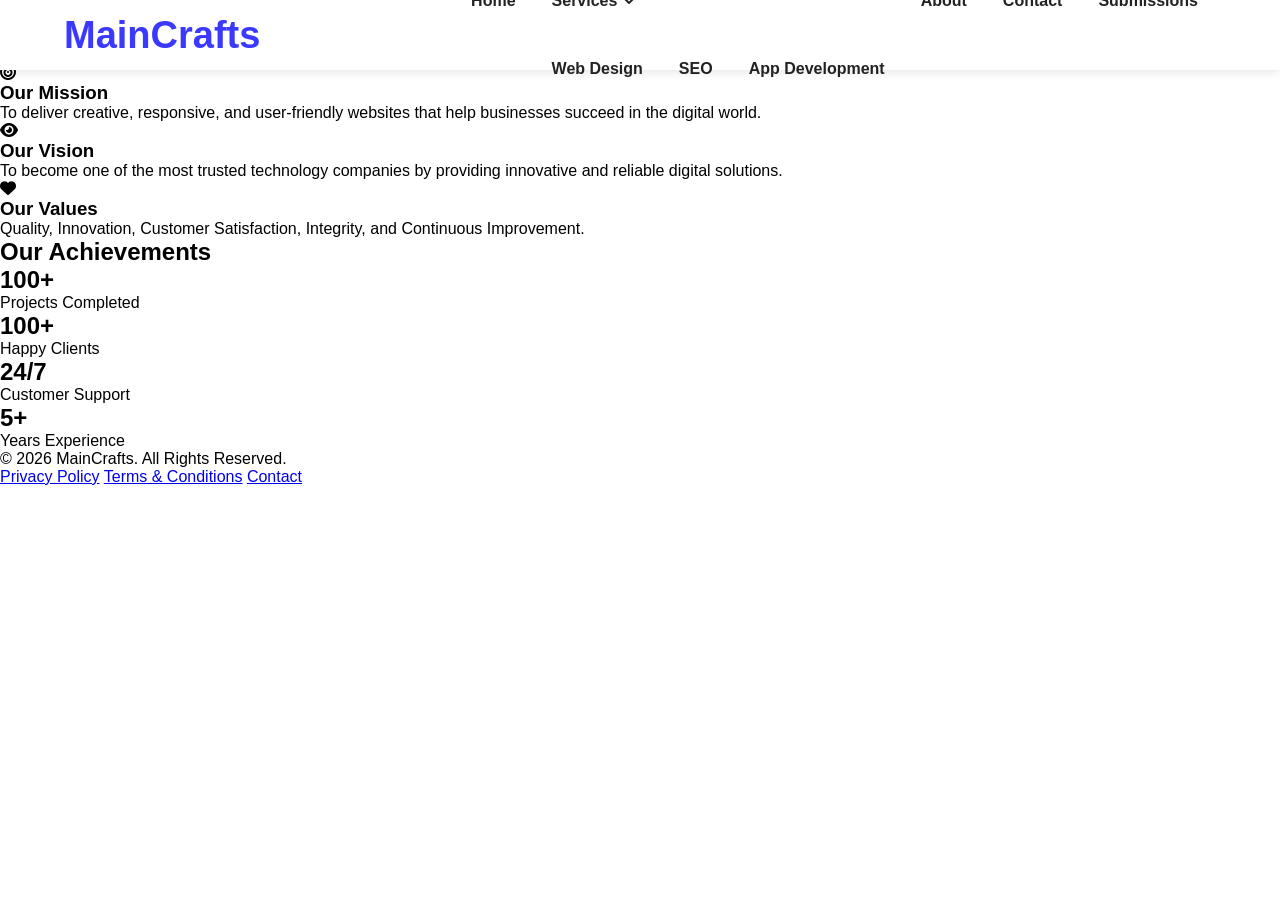
==== commit d9f57366: "Add files via upload" ====
--- a/about.html
+++ b/about.html
@@ -180,4 +180,4 @@
 
 </body>
 
-</html>
+</html>
--- a/style.css
+++ b/style.css
@@ -1,380 +1,168 @@
 *{
+    margin:0;
+    padding:0;
+    box-sizing:border-box;
+    font-family:Arial, Helvetica, sans-serif;
+}
 
-margin:0;
+body{
+    background:#fff;
+}
 
-padding:0;
+/* Navbar */
 
-box-sizing:border-box;
+header{
+    position:fixed;
+    top:0;
+    width:100%;
+    background:white;
+    z-index:1000;
+    box-shadow:0 2px 10px rgba(0,0,0,.1);
+}
 
-font-family:Arial,sans-serif;
+nav{
+    width:90%;
+    margin:auto;
+    height:70px;
+    display:flex;
+    justify-content:space-between;
+    align-items:center;
+}
+
+.logo{
+    font-size:38px;
+    color:#3b38ff;
+    font-weight:bold;
+}
+
+nav ul{
+    list-style:none;
+    display:flex;
+}
+
+nav ul li{
+    position:relative;
+}
+
+nav ul li a{
+    color:#222;
+    text-decoration:none;
+    padding:25px 18px;
+    display:block;
+    font-weight:600;
+}
+
+nav ul li a:hover{
+    color:#3b38ff;
+}
+
+/* Dropdown */
+
+.dropdown-menu{
+    display:none;
+    position:absolute;
+    background:white;
+    width:180px;
+    top:70px;
+    box-shadow:0 5px 15px rgba(0,0,0,.2);
+}
+
+.dropdown:hover .dropdown-menu{
+    display:block;
+}
+
+.dropdown-menu li a{
+    padding:12px 15px;
+}
+
+/* Hero */
+
+.hero{
+
+    height:100vh;
+
+    background:
+    linear-gradient(rgba(0,0,0,.55),rgba(0,0,0,.55)),
+    url("images/hero-bg.jpg");
+
+    background-size:cover;
+    background-position:center;
+    background-repeat:no-repeat;
+
+    display:flex;
+    justify-content:center;
+    align-items:center;
+    text-align:center;
+}
+
+.hero-content{
+
+    color:white;
 
 }
 
+.hero-content h1{
 
-body{
+    font-size:70px;
+    margin-bottom:20px;
+    font-weight:bold;
+}
 
-background:#f5f5f5;
+.hero-content p{
+
+    font-size:24px;
+    margin-bottom:35px;
+}
+
+.btn{
+
+    display:inline-block;
+    background:white;
+    color:#3b38ff;
+    padding:15px 40px;
+    text-decoration:none;
+    border-radius:40px;
+    font-size:20px;
+    font-weight:bold;
+    transition:.4s;
+}
+
+.btn:hover{
+
+    background:#3b38ff;
+    color:white;
+}
+
+@media(max-width:768px){
+
+.logo{
+
+font-size:28px;
 
 }
 
+nav ul{
 
-/* NAVBAR */
-
-nav{
-
-display:flex;
-
-justify-content:space-between;
-
-align-items:center;
-
-padding:15px 40px;
-
-background:white;
+display:none;
 
 }
 
+.hero-content h1{
 
-.logo{
-
-font-size:30px;
-
-font-weight:bold;
-
-color:#6460ff;
+font-size:42px;
 
 }
 
-
-ul{
-
-display:flex;
-
-list-style:none;
-
-}
-
-
-ul li{
-
-position:relative;
-
-margin-left:25px;
-
-}
-
-
-ul li a{
-
-text-decoration:none;
-
-color:black;
-
-font-size:16px;
-
-}
-
-
-/* DROPDOWN */
-
-.dropdown-content{
-
-display:none;
-
-position:absolute;
-
-background:white;
-
-min-width:170px;
-
-box-shadow:0 0 10px rgba(0,0,0,0.2);
-
-border-radius:5px;
-
-}
-
-
-.dropdown-content a{
-
-display:block;
-
-padding:12px;
-
-}
-
-
-.dropdown:hover .dropdown-content{
-
-display:block;
-
-}
-
-
-/* HOME */
-
-.hero{
-
-height:90vh;
-
-background:url("https://images.unsplash.com/photo-1518770660439-4636190af475")
-
-center/cover no-repeat;
-
-display:flex;
-
-justify-content:center;
-
-align-items:center;
-
-}
-
-
-.overlay{
-
-text-align:center;
-
-color:white;
-
-}
-
-
-.overlay h1{
-
-font-size:50px;
-
-margin-bottom:20px;
-
-}
-
-
-.overlay p{
+.hero-content p{
 
 font-size:18px;
 
 }
 
-
-.overlay button{
-
-margin-top:25px;
+.btn{
 
 padding:12px 30px;
 
-border:none;
-
-border-radius:25px;
-
-background:#6460ff;
-
-color:white;
-
-font-size:16px;
-
-cursor:pointer;
-
-transition:0.3s;
-
 }
 
-
-.overlay button:hover{
-
-background:#4b48ff;
-
-}
-
-
-/* ABOUT */
-
-.about-bg{
-
-height:90vh;
-
-background:url("https://images.unsplash.com/photo-1518770660439-4636190af475")
-
-center/cover no-repeat;
-
-}
-
-
-.about-overlay{
-
-text-align:center;
-
-padding-top:120px;
-
-color:white;
-
-}
-
-
-.about-text{
-
-margin-top:20px;
-
-font-size:18px;
-
-line-height:35px;
-
-}
-
-
-.cards{
-
-display:flex;
-
-justify-content:center;
-
-gap:30px;
-
-margin-top:50px;
-
-}
-
-
-.card{
-
-background:white;
-
-color:black;
-
-padding:25px;
-
-width:230px;
-
-border-radius:12px;
-
-transition:0.4s ease;
-
-cursor:pointer;
-
-}
-
-
-.card:hover{
-
-transform:scale(1.1);
-
-box-shadow:0 10px 25px rgba(0,0,0,0.4);
-
-}
-
-
-/* CONTACT */
-
-.contact{
-
-width:40%;
-
-margin:80px auto;
-
-background:white;
-
-padding:30px;
-
-border-radius:10px;
-
-box-shadow:0 0 10px rgba(0,0,0,0.2);
-
-text-align:center;
-
-}
-
-
-.contact h2{
-
-margin-bottom:20px;
-
-}
-
-
-input,
-
-textarea{
-
-width:100%;
-
-padding:12px;
-
-margin-top:15px;
-
-border:1px solid #ccc;
-
-border-radius:5px;
-
-font-size:15px;
-
-}
-
-
-textarea{
-
-resize:none;
-
-height:120px;
-
-}
-
-
-button{
-
-margin-top:20px;
-
-padding:12px 25px;
-
-background:#6460ff;
-
-color:white;
-
-border:none;
-
-border-radius:5px;
-
-font-size:15px;
-
-cursor:pointer;
-
-}
-
-
-button:hover{
-
-background:#4b48ff;
-
-}
-
-
-/* FOOTER */
-
-footer{
-
-background:#07132a;
-
-color:white;
-
-text-align:center;
-
-padding:15px;
-
-margin-top:50px;
-
-}
-textarea{
-
-width:100%;
-
-padding:12px;
-
-margin-top:15px;
-
-border:1px solid #ccc;
-
-border-radius:5px;
-
-font-size:15px;
-
-height:120px;
-
-resize:none;
-
 }
